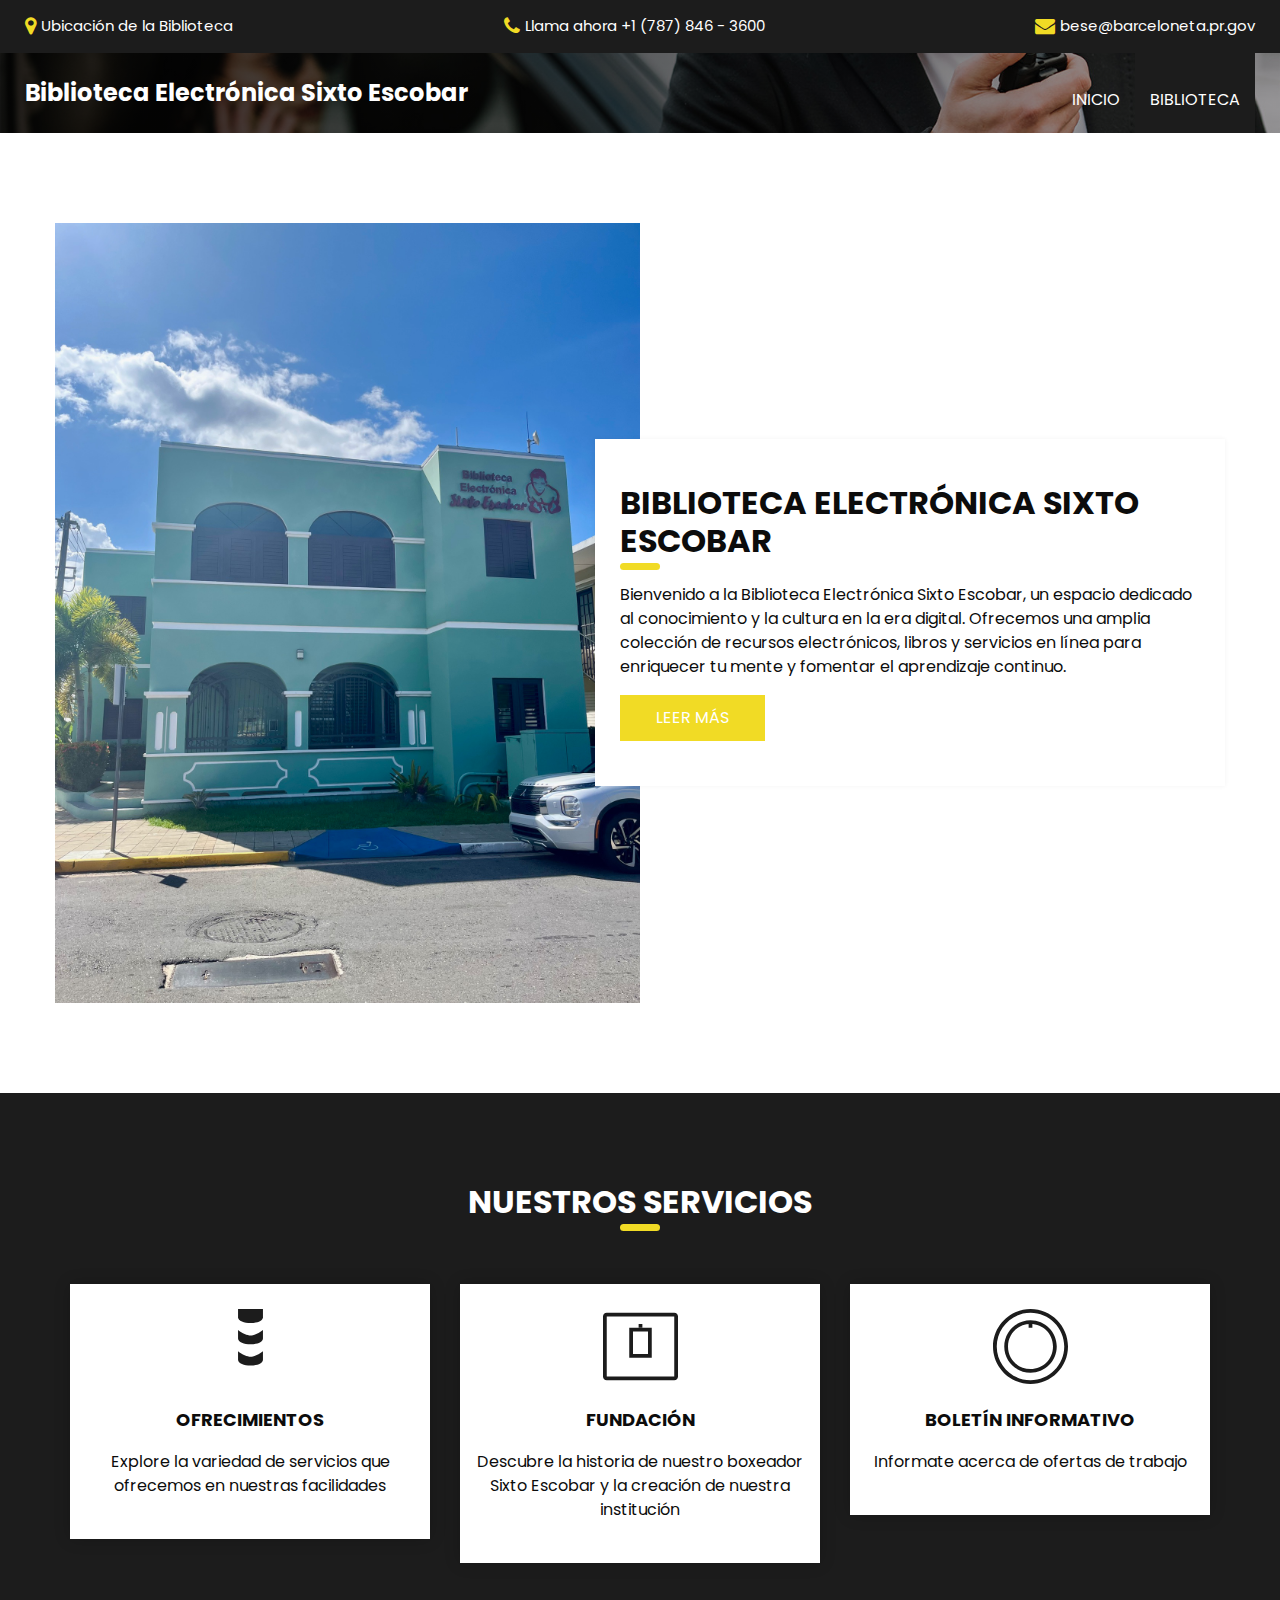
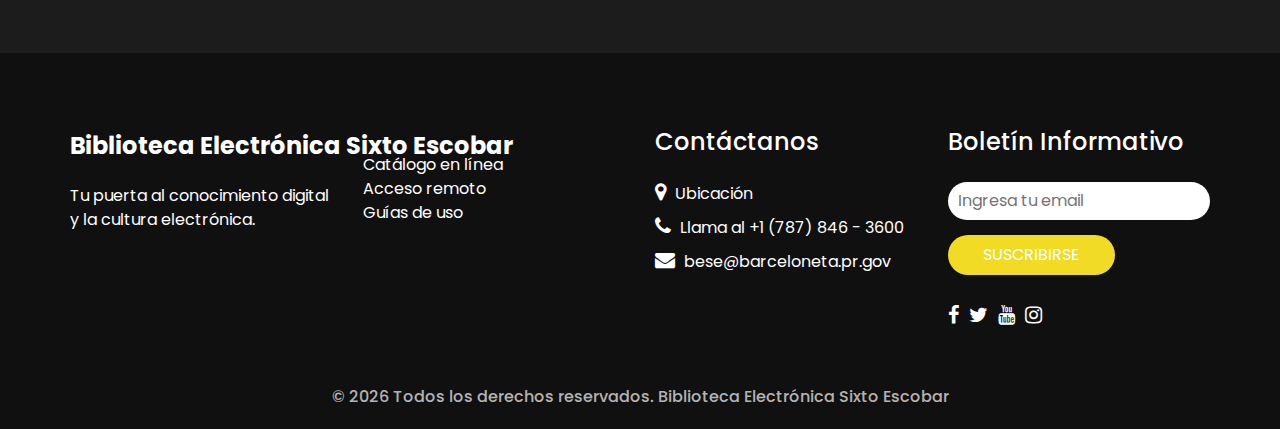
==== biblioteca.html @ 4c74518e "Add files via upload" ====
<!DOCTYPE html>
<html>

<head>
  <!-- Basic -->
  <meta charset="utf-8" />
  <meta http-equiv="X-UA-Compatible" content="IE=edge" />
  <!-- Mobile Metas -->
  <meta name="viewport" content="width=device-width, initial-scale=1, shrink-to-fit=no" />
  <!-- Site Metas -->
  <meta name="keywords" content="" />
  <meta name="description" content="" />
  <meta name="author" content="" />
  <link rel="shortcut icon" href="images/favicon.png" type="image/x-icon">

  <title>Biblioteca Electrónica Sixto Escobar</title>

  <!-- bootstrap core css -->
  <link rel="stylesheet" type="text/css" href="css/bootstrap.css" />

  <!-- fonts style -->
  <link href="https://fonts.googleapis.com/css?family=Open+Sans:400,700|Poppins:400,600,700&display=swap" rel="stylesheet" />

  <!-- Custom styles for this template -->
  <link href="css/style.css" rel="stylesheet" />
  <!-- responsive style -->
  <link href="css/responsive.css" rel="stylesheet" />
</head>


<body class="sub_page">
  <div class="hero_area">
    <!-- header section strats -->
    <div class="hero_bg_box">
      <div class="img-box">
        <img src="images/hero-bg.jpg" alt="">
      </div>
      <img src="images/hero-bg.png" alt="">
    </div>

    <header class="header_section">
      <div class="header_top">
        <div class="container-fluid">
          <div class="contact_link-container">
           
            <a href="#" data-toggle="modal" data-target="#locationModal" class="contact_link1">
              <i class="fa fa-map-marker" aria-hidden="true"></i>
              <span>
                Ubicación de la Biblioteca
              </span>
            </a>
            <a href="" class="contact_link2">
              <i class="fa fa-phone" aria-hidden="true"></i>
              <span>
               Llama ahora +1 (787) 846 - 3600
              </span>
            </a>
            <a href="" class="contact_link3">
              <i class="fa fa-envelope" aria-hidden="true"></i>
              <span>
                bese@barceloneta.pr.gov
              </span>
            </a>
          </div>
        </div>
      </div>
      <div class="header_bottom">
        <div class="container-fluid">
          <nav class="navbar navbar-expand-lg custom_nav-container">
            <a class="navbar-brand" href="index.html">
              <span>
                Biblioteca Electrónica Sixto Escobar
              </span>
            </a>
            <button class="navbar-toggler" type="button" data-toggle="collapse" data-target="#navbarSupportedContent" aria-controls="navbarSupportedContent" aria-expanded="false" aria-label="Toggle navigation">
              <span class=""></span>
            </button>

            <div class="collapse navbar-collapse ml-auto" id="navbarSupportedContent">
              <ul class="navbar-nav  ">
                <li class="nav-item">
                  <a class="nav-link" href="index.html">Inicio</a>
                </li>
                <li class="nav-item active">
                  <a class="nav-link" href="biblioteca.html">Biblioteca <span class="sr-only">(current)</span> </a>
                </li>

              </ul>
            </div>
          </nav>
        </div>
      </div>
    </header>
    <!-- end header section -->
  </div>

  <!-- biblioteca section -->
  <section class="about_section layout_padding">
    <div class="container">
      <div class="row">
        <div class="col-md-6 px-0">
          <div class="img_container">
            <div class="img-box">
              <img src="images/IMG_0980.jpeg" alt="" />
            </div>
          </div>
        </div>
        <div class="col-md-6 px-0">
          <div class="detail-box">
            <div class="heading_container ">
              <h2>
                Biblioteca Electrónica Sixto Escobar
              </h2>
            </div>
            <p>
              Bienvenido a la Biblioteca Electrónica Sixto Escobar, un espacio dedicado al conocimiento y la cultura en la era digital. Ofrecemos una amplia colección de recursos electrónicos, libros y servicios en línea para enriquecer tu mente y fomentar el aprendizaje continuo.
            </p>
            <div class="btn-box">
              <a href="">
                Leer Más
              </a>
            </div>
          </div>
        </div>
      </div>
    </div>
  </section>
  <!-- end biblioteca section -->

  <!-- service section -->
  <section class="service_section layout_padding">
    <div class="container">
      <div class="heading_container heading_center">
        <h2>
          Nuestros Servicios
        </h2>
      </div>
      <div class="row">
        <div class="col-md-4">
          <div class="box" data-toggle="modal" data-target="#ofrecimientosModal" style="cursor: pointer;">
            <div class="img-box">
              <svg enable-background="new 0 0 512 512" height="512" viewBox="0 0 512 512" width="512" xmlns="http://www.w3.org/2000/svg">
                <g>
                  <path d="m256 386c42.239 0 85-13.739 85-40v-57.456c-26.609 23.154-64.847 37.456-85 37.456s-58.391-14.302-85-37.456v57.456c0 26.261 42.761 40 85 40z" />
                  <path d="m256 241c42.239 0 85-13.739 85-40v-57.456c-26.609 23.154-64.847 37.456-85 37.456s-58.391-14.302-85-37.456v57.456c0 26.261 42.761 40 85 40z" />
                  <path d="m256 96c42.239 0 85-13.739 85-40v-56h-170v56c0 26.261 42.761 40 85 40z" />
                </g>
              </svg>
            </div>
            <div class="detail-box">
              <h6>
                Ofrecimientos
              </h6>
              <p>
                Explore la variedad de servicios que ofrecemos en nuestras facilidades
              </p>
            </div>
          </div>
        </div>
        <div class="col-md-4">
          <div class="box ">
            <div class="img-box">
              <svg version="1.1" xmlns="http://www.w3.org/2000/svg" xmlns:xlink="http://www.w3.org/1999/xlink" x="0px" y="0px" viewBox="0 0 512 512" style="enable-background:new 0 0 512 512;" xml:space="preserve">
                <g>
                  <g>
                    <path d="M332.8,332.8H179.2V128h153.6V332.8z M204.8,307.2h102.4V153.6H204.8V307.2z" />
                  </g>
                </g>
                <g>
                  <g>
                    <rect x="243.2" y="102.4" width="25.6" height="25.6" />
                  </g>
                </g>
                <g>
                  <g>
                    <path d="M486.4,25.6H25.6C11.46,25.6,0,37.06,0,51.2v409.6c0,14.14,11.46,25.6,25.6,25.6h460.8c14.14,0,25.6-11.46,25.6-25.6 V51.2C512,37.06,500.54,25.6,486.4,25.6z M486.4,460.8H25.6V51.2h460.8V460.8z" />
                  </g>
                </g>
              </svg>
            </div>
            <div class="detail-box">
              <h6>
                FUNDACIÓN
              </h6>
              <p>Descubre la historia de nuestro boxeador Sixto Escobar y la creación de nuestra institución
                
              </p>
            </div>
          </div>
        </div>
        <div class="col-md-4">
          <div class="box ">
            <div class="img-box">
              <svg version="1.1" xmlns="http://www.w3.org/2000/svg" xmlns:xlink="http://www.w3.org/1999/xlink" x="0px" y="0px" viewBox="0 0 512 512" style="enable-background:new 0 0 512 512;" xml:space="preserve">
                <g>
                  <g>
                    <path d="M256,0C114.842,0,0,114.842,0,256s114.842,256,256,256s256-114.842,256-256S397.158,0,256,0z M256,486.4 C129.26,486.4,25.6,382.74,25.6,256S129.26,25.6,256,25.6S486.4,129.26,486.4,256S382.74,486.4,256,486.4z" />
                  </g>
                </g>
                <g>
                  <g>
                    <path d="M256,76.8c-99.533,0-179.2,79.667-179.2,179.2S156.467,435.2,256,435.2S435.2,355.533,435.2,256 S355.533,76.8,256,76.8z M256,409.6c-86.682,0-153.6-66.918-153.6-153.6S169.318,102.4,256,102.4S409.6,169.318,409.6,256 S342.682,409.6,256,409.6z" />
                  </g>
                </g>
                <g>
                  <g>
                    <rect x="243.2" y="102.4" width="25.6" height="25.6" />
                  </g>
                </g>
              </svg>
            </div>
            <div class="detail-box">
              <h6>
                Boletín informativo
              </h6>
              <p>Informate acerca de ofertas de trabajo
                
              </p>
            </div>
          </div>
        </div>
      </div>
    </div>
  </section>
  <!-- end service section -->

  <!-- info section -->
  <section class="info_section ">
    <div class="container">
      <div class="row">
        <div class="col-md-3">
          <div class="info_logo">
            <a class="navbar-brand" href="index.html">
              <span>
                Biblioteca Electrónica Sixto Escobar
              </span>
            </a>
            <p>
              Tu puerta al conocimiento digital y la cultura electrónica.
            </p>
          </div>
        </div>
        <div class="col-md-3">
          <div class="info_links">
            <h5>
             
            </h5>
            <ul>
              <li>
                <a href="">
                  Catálogo en línea
                </a>
              </li>
              <li>
                <a href="">
                  Acceso remoto
                </a>
              </li>
              <li>
                <a href="">
                  Guías de uso
                </a>
              </li>
            </ul>
          </div>
        </div>
        <div class="col-md-3">
          <div class="info_info">
            <h5>
              Contáctanos
            </h5>
          </div>
          <div class="info_contact">
            <a href="" class="">
              <i class="fa fa-map-marker" aria-hidden="true"></i>
              <span>
                Ubicación
              </span>
            </a>
            <a href="" class="">
              <i class="fa fa-phone" aria-hidden="true"></i>
              <span>
                Llama al +1 (787) 846 - 3600
              </span>
            </a>
            <a href="" class="">
              <i class="fa fa-envelope" aria-hidden="true"></i>
              <span>
                bese@barceloneta.pr.gov
              </span>
            </a>
          </div>
        </div>
        <div class="col-md-3">
          <div class="info_form ">
            <h5>
              Boletín Informativo
            </h5>
            <form action="#">
              <input type="email" placeholder="Ingresa tu email">
              <button>
                Suscribirse
              </button>
            </form>
            <div class="social_box">
              <a href="">
                <i class="fa fa-facebook" aria-hidden="true"></i>
              </a>
              <a href="">
                <i class="fa fa-twitter" aria-hidden="true"></i>
              </a>
              <a href="">
                <i class="fa fa-youtube" aria-hidden="true"></i>
              </a>
              <a href="">
                <i class="fa fa-instagram" aria-hidden="true"></i>
              </a>
            </div>
          </div>
        </div>
      </div>
    </div>
  </section>

  <!-- end info_section -->

  <!-- footer section -->
  <footer class="container-fluid footer_section">
    <p>
      &copy; <span id="currentYear"></span> Todos los derechos reservados. Biblioteca Electrónica Sixto Escobar
    </p>
  </footer>
  <!-- footer section -->

  <script src="js/jquery-3.4.1.min.js"></script>
  <script src="js/bootstrap.js"></script>
  <script src="js/custom.js"></script>
  <!-- The rest of the code remains unchanged -->

<!-- Modal -->
<div class="modal fade" id="locationModal" tabindex="-1" role="dialog" aria-labelledby="locationModalLabel" aria-hidden="true">
  <div class="modal-dialog modal-lg" role="document">
    <div class="modal-content">
      <div class="modal-header">
        <h5 class="modal-title" id="locationModalLabel">Ubicación de la Biblioteca</h5>
        <button type="button" class="close" data-dismiss="modal" aria-label="Close">
          <span aria-hidden="true">&times;</span>
        </button>
      </div>
      <div class="modal-body">
        <iframe src="https://www.google.com/maps/embed?pb=!1m14!1m8!1m3!1d15138.545737639763!2d-66.5391439!3d18.4548093!3m2!1i1024!2i768!4f13.1!3m3!1m2!1s0x8c031f241c006097%3A0xcc1141ea74cc9d83!2sBiblioteca%20Electronica%20Sixto%20Escobar!5e0!3m2!1sen!2spr!4v1727911305655!5m2!1sen!2spr" width="600" height="450" style="border:0;" allowfullscreen="" loading="lazy" referrerpolicy="no-referrer-when-downgrade"></iframe>
      </div>
    </div>
  </div>
</div>

<!-- Ofrecimientos Modal -->
<div class="modal fade" id="ofrecimientosModal" tabindex="-1" role="dialog" aria-labelledby="ofrecimientosModalLabel" aria-hidden="true">
  <div class="modal-dialog modal-lg" role="document">
    <div class="modal-content">
      <div class="modal-header">
        <h5 class="modal-title" id="ofrecimientosModalLabel">Ofrecimientos</h5>
        <button type="button" class="close" data-dismiss="modal" aria-label="Close">
          <span aria-hidden="true">&times;</span>
        </button>
      </div>
      <div class="modal-body">
        <img src="images/Biblioteca Electronica 2024 (002).jpg" alt="Ofrecimientos" class="img-fluid">
      </div>
    </div>
  </div>
</div>


<script>
  $(document).ready(function() {
    // This ensures the modal can be opened
    $('#ofrecimientosModal').modal({
      show: false
    });
  });
</script>

</html>
---- css/style.css ----
@import url("font-awesome.min.css");
body {
  font-family: "Poppins", sans-serif;
  color: #0c0c0c;
  background-color: #ffffff;
  background-image: url("images/IMG_0980.jpeg");
}

.layout_padding {
  padding-top: 90px;
  padding-bottom: 90px;
}

.layout_padding2 {
  padding-top: 45px;
  padding-bottom: 45px;
}

.layout_padding2-top {
  padding-top: 45px;
}

.layout_padding2-bottom {
  padding-bottom: 45px;
}

.layout_padding-top {
  padding-top: 90px;
}

.layout_padding-bottom {
  padding-bottom: 90px;
}

.heading_container {
  display: -webkit-box;
  display: -ms-flexbox;
  display: flex;
  -webkit-box-orient: vertical;
  -webkit-box-direction: normal;
      -ms-flex-direction: column;
          flex-direction: column;
}

.heading_container h2 {
  position: relative;
  font-weight: bold;
  text-transform: uppercase;
  padding-bottom: 10px;
}

.heading_container h2::before {
  content: "";
  width: 40px;
  height: 7px;
  background-color: #f1db25;
  border-radius: 10px;
  position: absolute;
  bottom: 0;
  left: 0;
}

.heading_container.heading_center {
  -webkit-box-align: center;
      -ms-flex-align: center;
          align-items: center;
  text-align: center;
}

.heading_container.heading_center h2::before {
  left: 50%;
  -webkit-transform: translateX(-50%);
          transform: translateX(-50%);
}

/*header section*/
.hero_area {
    min-height: 100vh;
    display: -webkit-box;
    display: -ms-flexbox;
    display: flex;
    -webkit-box-orient: vertical;
    -webkit-box-direction: normal;
    -ms-flex-direction: column;
    flex-direction: column;
    position: relative;
    overflow: hidden; /* Add this line */
}

.hero_bg_box {
    position: absolute;
    top: 0;
    left: 0;
    width: 100%;
    height: 100%; /* Change from 105% to 100% */
    overflow: hidden;
    z-index: -1;
    display: -webkit-box;
    display: -ms-flexbox;
    display: flex;
    -webkit-box-pack: center;
    -ms-flex-pack: center;
    justify-content: center;
    -webkit-box-align: center; /* Add this line */
    -ms-flex-align: center; /* Add this line */
    align-items: center; /* Add this line */
}

.hero_bg_box .img-box {
    width: 100%;
    height: 100%;
}

.hero_bg_box .img-box img {
    width: 100%;
    height: 100%;
    object-fit: cover;
    object-position: center center; /* Add this line */
}


.hero_bg_box::before {
  content: "";
  position: absolute;
  top: 0;
  left: 0;
  width: 100%;
  height: 100%;
  background: -webkit-gradient(linear, left top, right top, from(rgba(0, 0, 0, 0.8)), to(rgba(0, 0, 0, 0.35)));
  background: linear-gradient(to right, rgba(0, 0, 0, 0.8), rgba(0, 0, 0, 0.35));
}

.sub_page .hero_area {
  min-height: auto;
}

.sub_page .custom_nav-container.navbar-expand-lg .navbar-nav .nav-item .nav-link {
  padding-bottom: 21px;
}

.hero_area.sub_pages {
  height: auto;
}

.header_section {
  padding: 0;
}

.header_section .container-fluid {
  padding-right: 25px;
  padding-left: 25px;
}

.header_section .nav_container {
  margin: 0 auto;
}

.header_top {
  background-color: #1c1c1c;
  padding: 15px 0;
}

.header_top .contact_link-container {
  display: -webkit-box;
  display: -ms-flexbox;
  display: flex;
  -webkit-box-pack: justify;
      -ms-flex-pack: justify;
          justify-content: space-between;
}

.header_top .contact_link-container a {
  display: -webkit-box;
  display: -ms-flexbox;
  display: flex;
  -webkit-box-align: center;
      -ms-flex-align: center;
          align-items: center;
  color: #ffffff;
  font-size: 15px;
}

.header_top .contact_link-container a i {
  font-size: 20px;
  color: #f1db25;
  margin-right: 5px;
}

#navbarSupportedContent {
  -webkit-box-pack: justify;
      -ms-flex-pack: justify;
          justify-content: space-between;
}

.custom_nav-container {
  z-index: 99999;
  padding: 0;
}

.custom_nav-container .navbar-nav {
  margin-left: auto;
}

.custom_nav-container .navbar-nav .nav-item .nav-link {
  padding: 0;
  padding: 35px 15px 10px 15px;
  color: #ffffff;
  text-align: center;
  text-transform: uppercase;
  -webkit-transition: all .2s;
  transition: all .2s;
}

.custom_nav-container .navbar-nav .nav-item:hover .nav-link, .custom_nav-container .navbar-nav .nav-item.active .nav-link {
  background-color: #1c1c1c;
}

a,
a:hover,
a:focus {
  text-decoration: none;
}

a:hover,
a:focus {
  color: initial;
}

.btn,
.btn:focus {
  outline: none !important;
  -webkit-box-shadow: none;
          box-shadow: none;
}

.navbar-brand {
  display: -webkit-box;
  display: -ms-flexbox;
  display: flex;
  -webkit-box-orient: vertical;
  -webkit-box-direction: normal;
      -ms-flex-direction: column;
          flex-direction: column;
  -webkit-box-align: center;
      -ms-flex-align: center;
          align-items: center;
}

.navbar-brand span {
  font-weight: bold;
  color: #ffffff;
  font-size: 24px;
}

.custom_nav-container .navbar-toggler {
  outline: none;
}

.custom_nav-container .navbar-toggler {
  padding: 0;
  width: 37px;
  height: 42px;
  -webkit-transition: all 0.3s;
  transition: all 0.3s;
}

.custom_nav-container .navbar-toggler span {
  display: block;
  width: 32px;
  height: 4px;
  background-color: #ffffff;
  border-radius: 15px;
  margin: 7px 0;
  -webkit-transition: all 0.3s;
  transition: all 0.3s;
  position: relative;
  transition: all 0.3s;
}

.custom_nav-container .navbar-toggler span::before, .custom_nav-container .navbar-toggler span::after {
  content: "";
  position: absolute;
  left: 0;
  height: 100%;
  width: 100%;
  background-color: #ffffff;
  border-radius: 15px;
  top: -10px;
  -webkit-transition: all 0.3s;
  transition: all 0.3s;
}

.custom_nav-container .navbar-toggler span::after {
  top: 10px;
}

.custom_nav-container .navbar-toggler[aria-expanded="true"] {
  -webkit-transform: rotate(360deg);
          transform: rotate(360deg);
}

.custom_nav-container .navbar-toggler[aria-expanded="true"] span {
  -webkit-transform: rotate(45deg);
          transform: rotate(45deg);
}

.custom_nav-container .navbar-toggler[aria-expanded="true"] span::before, .custom_nav-container .navbar-toggler[aria-expanded="true"] span::after {
  -webkit-transform: rotate(90deg);
          transform: rotate(90deg);
  top: 0;
}

/*end header section*/
/* slider section */
.slider_section {
  -webkit-box-flex: 1;
      -ms-flex: 1;
          flex: 1;
  display: -webkit-box;
  display: -ms-flexbox;
  display: flex;
  -webkit-box-orient: vertical;
  -webkit-box-direction: normal;
      -ms-flex-direction: column;
          flex-direction: column;
  -webkit-box-pack: center;
      -ms-flex-pack: center;
          justify-content: center;
  color: #ffffff;
}

.slider_section .row {
  -webkit-box-align: center;
      -ms-flex-align: center;
          align-items: center;
}

.slider_section .detail-box {
  width: 100%;
  margin: 0 auto;
}

.slider_section .detail-box h1 {
  text-transform: uppercase;
  font-size: 3rem;
  color: #ffffff;
  font-weight: 600;
}

.slider_section .detail-box h1 span {
  color: #f1db25;
}

.slider_section .detail-box p {
  margin-top: 25px;
}

.slider_section .detail-box .btn-box {
  display: -webkit-box;
  display: -ms-flexbox;
  display: flex;
  margin-top: 30px;
}

.slider_section .detail-box .btn-box a {
  width: 180px;
  text-align: center;
  margin: 5px;
}

.slider_section .detail-box .btn-box .btn-1 {
  display: inline-block;
  padding: 10px 35px;
  background-color: #ffffff;
  color: #000000;
  -webkit-transition: all 0.3s;
  transition: all 0.3s;
  border: 1px solid transparent;
}

.slider_section .detail-box .btn-box .btn-1:hover {
  background-color: transparent;
  border-color: #ffffff;
  color: #ffffff;
}

.slider_section .detail-box .btn-box .btn-2 {
  display: inline-block;
  padding: 10px 35px;
  background-color: #f1db25;
  color: #ffffff;
  -webkit-transition: all 0.3s;
  transition: all 0.3s;
  border: 1px solid transparent;
}

.slider_section .detail-box .btn-box .btn-2:hover {
  background-color: transparent;
  border-color: #f1db25;
  color: #f1db25;
}

.slider_section .img-box {
  display: -webkit-box;
  display: -ms-flexbox;
  display: flex;
}

.slider_section .img-box img {
  width: 100%;
}

.slider_section .idicator_container {
  position: relative;
}

.slider_section ol.carousel-indicators {
  margin: 0;
  bottom: -75px;
  -webkit-box-pack: end;
      -ms-flex-pack: end;
          justify-content: flex-end;
}

.slider_section ol.carousel-indicators li {
  width: 20px;
  height: 20px;
  border-radius: 100%;
  text-align: center;
  background-color: #f1db25;
  opacity: 1;
  border: none;
  margin: 0 4px;
}

.slider_section ol.carousel-indicators li.active {
  background-color: #ffffff;
}

.about_section .row {
  -webkit-box-align: center;
      -ms-flex-align: center;
          align-items: center;
}

.about_section .img_container .img-box img {
  width: 100%;
}

.about_section .detail-box {
  background-color: #ffffff;
  padding: 45px 25px;
  -webkit-box-shadow: 0 0 5px 0 rgba(0, 0, 0, 0.05);
          box-shadow: 0 0 5px 0 rgba(0, 0, 0, 0.05);
  position: relative;
  margin-left: -45px;
}

.about_section .detail-box p {
  margin-top: 5px;
}

.about_section .detail-box a {
  display: inline-block;
  padding: 10px 35px;
  background-color: #f1db25;
  color: #ffffff;
  -webkit-transition: all 0.3s;
  transition: all 0.3s;
  border: 1px solid transparent;
  text-transform: uppercase;
}

.about_section .detail-box a:hover {
  background-color: transparent;
  border-color: #f1db25;
  color: #f1db25;
}

.service_section {
  background-color: #1c1c1c;
}

.service_section .heading_container {
  color: #ffffff;
}

.service_section .box {
  background-color: #ffffff;
  padding: 25px 15px;
  text-align: center;
  -webkit-box-shadow: 0 0 15px 0 rgba(0, 0, 0, 0.2);
          box-shadow: 0 0 15px 0 rgba(0, 0, 0, 0.2);
  margin-top: 45px;
}

.service_section .box .img-box svg {
  width: 75px;
  height: auto;
  fill: #1c1c1c;
}

.service_section .box .detail-box {
  margin-top: 25px;
}

.service_section .box .detail-box h6 {
  font-size: 18px;
  font-weight: bold;
  text-transform: uppercase;
  margin-bottom: 20px;
}

.service_section .box .detail-box a {
  display: inline-block;
  padding: 8px 35px;
  background-color: #f1db25;
  color: #ffffff;
  -webkit-transition: all 0.3s;
  transition: all 0.3s;
  border: 1px solid transparent;
  margin-top: 10px;
}

.service_section .box .detail-box a:hover {
  background-color: transparent;
  border-color: #f1db25;
  color: #f1db25;
}

.client_section {
  text-align: center;
}

.client_section #carouselExampleControls {
  padding: 0 10%;
}

.client_section .box {
  display: -webkit-box;
  display: -ms-flexbox;
  display: flex;
  -webkit-box-orient: vertical;
  -webkit-box-direction: normal;
      -ms-flex-direction: column;
          flex-direction: column;
  -webkit-box-align: center;
      -ms-flex-align: center;
          align-items: center;
  margin-top: 45px;
}

.client_section .box .img-box {
  width: 145px;
}

.client_section .box .img-box img {
  width: 100%;
}

.client_section .box .detail-box {
  display: -webkit-box;
  display: -ms-flexbox;
  display: flex;
  -webkit-box-orient: vertical;
  -webkit-box-direction: normal;
      -ms-flex-direction: column;
          flex-direction: column;
  -webkit-box-align: center;
      -ms-flex-align: center;
          align-items: center;
  margin-top: 20px;
}

.client_section .box .detail-box h4 {
  font-weight: bold;
  font-size: 18px;
  padding: 0 10px;
  border-bottom: 1px solid #ffffff;
}

.client_section .box .detail-box p {
  margin-top: 10px;
}

.client_section .carousel_btn-box {
  display: -webkit-box;
  display: -ms-flexbox;
  display: flex;
  -webkit-box-pack: center;
      -ms-flex-pack: center;
          justify-content: center;
}

.client_section .carousel-control-prev,
.client_section .carousel-control-next {
  position: absolute;
  top: 50%;
  width: 45px;
  height: 45px;
  border: none;
  opacity: 1;
  background-color: #1c1c1c;
  color: #ffffff;
  border-radius: 100%;
  -webkit-transform: translateY(-50%);
          transform: translateY(-50%);
  font-size: 18px;
}

.client_section .carousel-control-prev:hover,
.client_section .carousel-control-next:hover {
  background-color: #f1db25;
}

.client_section .carousel-control-prev {
  left: 0;
}

.client_section .carousel-control-next {
  left: initial;
  right: 0;
}

/* contact section */
.contact_section {
  position: relative;
  color: #ffffff;
}

.contact_section .row {
  -webkit-box-align: center;
      -ms-flex-align: center;
          align-items: center;
}

.contact_section .contact_form-container {
  margin-top: 35px;
}

.contact_section .contact_form-container input {
  border: none;
  outline: none;
  color: #000000;
  height: 45px;
  width: 100%;
  margin: 15px 0;
  padding-left: 15px;
  background-color: #ffffff;
}

.contact_section .contact_form-container input::-webkit-input-placeholder {
  color: #000000;
  text-transform: uppercase;
}

.contact_section .contact_form-container input:-ms-input-placeholder {
  color: #000000;
  text-transform: uppercase;
}

.contact_section .contact_form-container input::-ms-input-placeholder {
  color: #000000;
  text-transform: uppercase;
}

.contact_section .contact_form-container input::placeholder {
  color: #000000;
  text-transform: uppercase;
}

.contact_section .contact_form-container input.message_input {
  height: 120px;
}

.contact_section .contact_form-container .btn-box {
  display: -webkit-box;
  display: -ms-flexbox;
  display: flex;
  -webkit-box-pack: center;
      -ms-flex-pack: center;
          justify-content: center;
  margin-top: 25px;
}

.contact_section .contact_form-container button {
  display: inline-block;
  padding: 10px 60px;
  background-color: #f1db25;
  color: #ffffff;
  -webkit-transition: all 0.3s;
  transition: all 0.3s;
  border: 1px solid transparent;
  text-transform: uppercase;
  font-weight: bold;
}

.contact_section .contact_form-container button:hover {
  background-color: transparent;
  border-color: #f1db25;
  color: #f1db25;
}

.contact_bg_box {
  position: absolute;
  top: 0;
  left: 0;
  width: 100%;
  height: 100%;
  overflow: hidden;
  z-index: -1;
  display: -webkit-box;
  display: -ms-flexbox;
  display: flex;
  -webkit-box-pack: center;
      -ms-flex-pack: center;
          justify-content: center;
  -webkit-box-align: center;
      -ms-flex-align: center;
          align-items: center;
}

.contact_bg_box .img-box {
  width: 100%;
}

.contact_bg_box .img-box img {
  min-width: 100%;
  min-height: 100%;
}

.contact_bg_box::before {
  content: "";
  position: absolute;
  top: 0;
  left: 0;
  width: 100%;
  height: 100%;
  background: -webkit-gradient(linear, left top, right top, from(rgba(0, 0, 0, 0.7)), to(rgba(0, 0, 0, 0.35)));
  background: linear-gradient(to right, rgba(0, 0, 0, 0.7), rgba(0, 0, 0, 0.35));
}

/* end contact section */
.team_section .box {
  display: -webkit-box;
  display: -ms-flexbox;
  display: flex;
  -webkit-box-orient: vertical;
  -webkit-box-direction: normal;
      -ms-flex-direction: column;
          flex-direction: column;
  overflow: hidden;
  margin-top: 45px;
  position: relative;
}

.team_section .box .img-box {
  width: 100%;
}

.team_section .box .img-box img {
  width: 100%;
}

.team_section .box .detail-box {
  position: absolute;
  width: 100%;
  color: #ffffff;
  padding: 25px 15px;
  text-align: center;
  bottom: 0;
  background-color: rgba(28, 28, 28, 0.75);
}

.team_section .btn-box {
  display: -webkit-box;
  display: -ms-flexbox;
  display: flex;
  -webkit-box-pack: center;
      -ms-flex-pack: center;
          justify-content: center;
  margin-top: 45px;
}

.team_section .btn-box a {
  display: inline-block;
  padding: 10px 45px;
  background-color: #f1db25;
  color: #ffffff;
  -webkit-transition: all 0.3s;
  transition: all 0.3s;
  border: 1px solid transparent;
}

.team_section .btn-box a:hover {
  background-color: transparent;
  border-color: #f1db25;
  color: #f1db25;
}

.info_section {
  background-color: #101010;
  color: #ffffff;
  padding: 75px 0 10px 0;
}

.info_section .row > div {
  margin-bottom: 25px;
}

.info_section h5 {
  margin-bottom: 25px;
  font-size: 24px;
}

.info_section .info_logo {
  display: -webkit-box;
  display: -ms-flexbox;
  display: flex;
  -webkit-box-orient: vertical;
  -webkit-box-direction: normal;
      -ms-flex-direction: column;
          flex-direction: column;
  -webkit-box-align: start;
      -ms-flex-align: start;
          align-items: flex-start;
}

.info_section .info_logo .navbar-brand {
  padding: 0;
  margin-bottom: 20px;
}

.info_section .info_logo .navbar-brand span {
  font-size: 24px;
  color: #ffffff;
}

.info_section .info_links ul {
  padding: 0;
}

.info_section .info_links ul li {
  list-style-type: none;
}

.info_section .info_links ul li a {
  color: #ffffff;
}

.info_section .info_contact {
  display: -webkit-box;
  display: -ms-flexbox;
  display: flex;
  -webkit-box-orient: vertical;
  -webkit-box-direction: normal;
      -ms-flex-direction: column;
          flex-direction: column;
}

.info_section .info_contact a {
  color: #ffffff;
  margin-bottom: 10px;
}

.info_section .info_contact a i {
  font-size: 20px;
  margin-right: 5px;
}

.info_section .info_form form input {
  outline: none;
  border: none;
  width: 100%;
  padding: 7px 10px;
  border-radius: 30px;
}

.info_section .info_form form button {
  padding: 8px 35px;
  outline: none;
  border: none;
  color: #ffffff;
  background: #f1db25;
  border-radius: 30px;
  margin-top: 15px;
  text-transform: uppercase;
}

.info_section .info_form .social_box {
  margin-top: 25px;
  width: 100%;
  display: -webkit-box;
  display: -ms-flexbox;
  display: flex;
}

.info_section .info_form .social_box a {
  margin-right: 10px;
  color: #ffffff;
  font-size: 20px;
}

/* footer section*/
.footer_section {
  font-weight: 500;
  display: -webkit-box;
  display: -ms-flexbox;
  display: flex;
  -webkit-box-pack: center;
      -ms-flex-pack: center;
          justify-content: center;
  padding: 20px;
  background-color: #101010;
}

.footer_section p {
  color: rgba(254, 254, 255, 0.7);
  margin: 0;
  text-align: center;
}

.footer_section a {
  color: rgba(254, 254, 255, 0.7);
}

/* end footer section*/
/*# sourceMappingURL=style.css.map */
---- css/responsive.css ----
@media (max-width: 1120px) {}

@media (max-width: 992px) {
  .hero_area {
    min-height: auto;
  }

  .navbar-nav {
    align-items: center;
  }

  .custom_nav-container .navbar-toggler {
    margin-bottom: 15px;
  }

  .custom_nav-container.navbar-expand-lg .navbar-nav .nav-item .nav-link {
    padding: 10px 25px;
    margin: 5px 0;
  }

  .custom_nav-container.navbar-expand-lg .form-inline {
    justify-content: center;
  }

  .custom_nav-container.navbar-expand-lg {
    padding-top: 10px;
    align-items: center;
  }

  .slider_section {
    padding: 45px 0 150px 0;
  }

  .sub_page .custom_nav-container.navbar-expand-lg .navbar-nav .nav-item .nav-link {
    padding-bottom: 15px;
  }
}

@media (max-width: 768px) {
  .slider_section ol.carousel-indicators {
    justify-content: center;
  }

  .slider_section {
    text-align: center;
  }

  .slider_section .img-box {
    margin-top: 35px;
  }

  .slider_section .detail-box .btn-box {
    justify-content: center;
    flex-wrap: wrap;
  }

  .about_section .heading_container {
    margin-bottom: 0;
  }

  .about_section .row {
    flex-direction: column-reverse;
  }

  .about_section .detail-box {
    margin-left: 0;
    width: 100%;
    box-shadow: 0 0 5px 0 rgba(0, 0, 0, 0.15);
  }

  .service_section .service_container {
    flex-wrap: wrap;
  }

  .client_section .carousel_btn-box {
    margin-top: 25px;
  }

  .client_section .carousel-control-prev,
  .client_section .carousel-control-next {
    position: unset;
    transform: none;
    margin: 0 2.5px;
  }

  .info_section .row .col-md-3 {

    display: flex;
    flex-direction: column;
    align-items: center;
    text-align: center;

  }

  .info_section .info_logo {
    align-items: center;
  }

  .info_section .info_form .social_box {
    justify-content: center;
  }

  .info_section .info_form .social_box a {
    margin: 0 5px;
  }
}

@media (max-width: 576px) {
  .header_top a span {
    display: none;
  }

  .slider_section .detail-box h1 {
    font-size: 2.5rem;
    line-height: 55px;
  }
}

@media (max-width: 480px) {}

@media (max-width: 420px) {}

@media (max-width: 376px) {}

@media (min-width: 1200px) {
  .container {
    max-width: 1170px;
  }
}

@media (max-width: 768px) {
  .header_top {
    display: block !important;
  }

  .contact_link-container {
    display: flex !important;
    flex-wrap: wrap;
    justify-content: center;
  }

  .contact_link1,
  .contact_link2,
  .contact_link3 {
    font-size: 12px;
    padding: 5px;
    white-space: nowrap;
    overflow: hidden;
    text-overflow: ellipsis;
    max-width: 100%;
  }

  .contact_link1 span,
  .contact_link2 span,
  .contact_link3 span {
    display: inline !important;
  }
}

@media (max-width: 576px) {
  .contact_link1,
  .contact_link2,
  .contact_link3 {
    font-size: 10px;
    padding: 3px;
  }
}
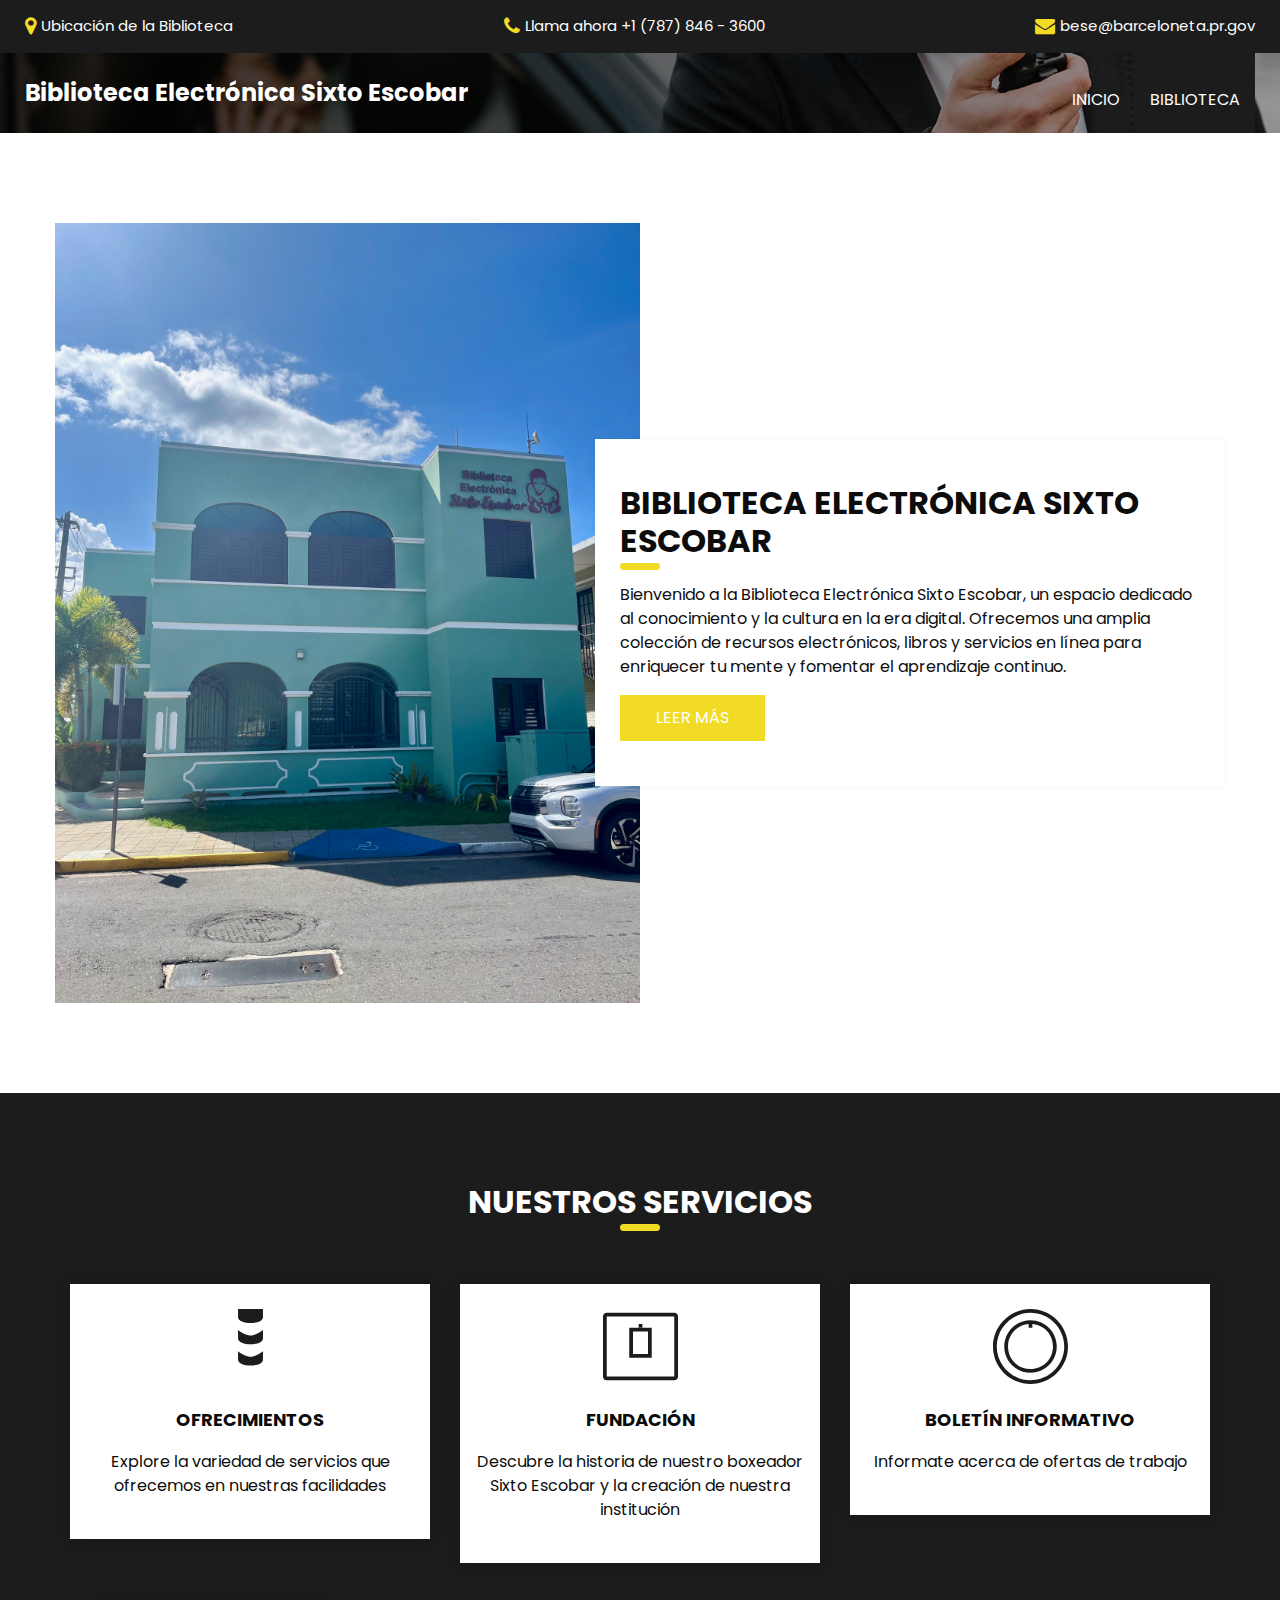
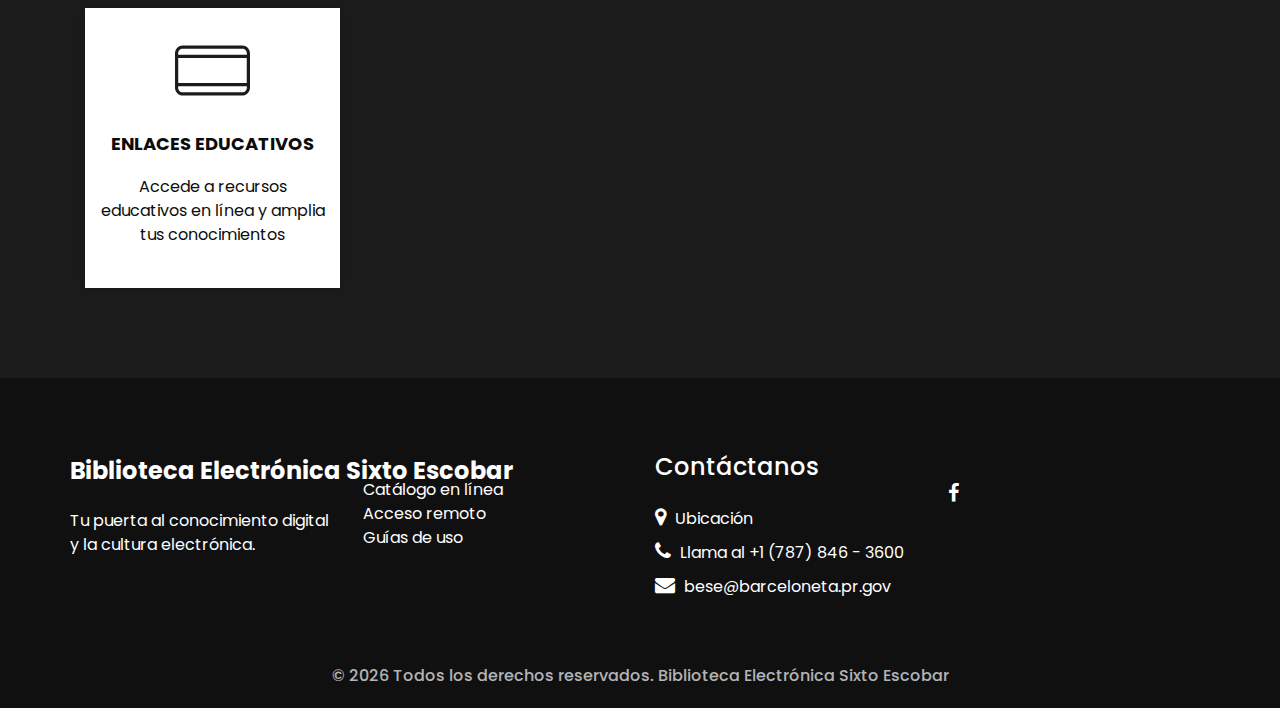
==== commit 0b3467c4: "Add files via upload" ====
--- a/biblioteca.html
+++ b/biblioteca.html
@@ -188,6 +188,8 @@
             </div>
           </div>
         </div>
+
+        
         <div class="col-md-4">
           <div class="box ">
             <div class="img-box">
@@ -220,7 +222,38 @@
           </div>
         </div>
       </div>
-    </div>
+
+      <div class="col-md-6 col-lg-3">
+        <div class="box" data-toggle="modal" data-target="#enlacesEducativosModal" style="cursor: pointer;">
+          <div class="img-box">
+            <svg version="1.1" xmlns="http://www.w3.org/2000/svg" xmlns:xlink="http://www.w3.org/1999/xlink" x="0px" y="0px" viewBox="0 0 512 512" style="enable-background:new 0 0 512 512;" xml:space="preserve">
+              <g>
+                <path d="M458.667,85.333H53.333C23.936,85.333,0,109.269,0,138.667v234.667c0,29.397,23.936,53.333,53.333,53.333h405.333
+                  c29.397,0,53.333-23.936,53.333-53.333V138.667C512,109.269,488.064,85.333,458.667,85.333z M490.667,373.333
+                  c0,17.643-14.357,32-32,32H53.333c-17.643,0-32-14.357-32-32V138.667c0-17.643,14.357-32,32-32h405.333c17.643,0,32,14.357,32,32
+                  V373.333z"/>
+              </g>
+              <g>
+                <path d="M501.333,149.333H10.667C4.779,149.333,0,154.112,0,160v192c0,5.888,4.779,10.667,10.667,10.667h490.667
+                  c5.888,0,10.667-4.779,10.667-10.667V160C512,154.112,507.221,149.333,501.333,149.333z M490.667,341.333H21.333V170.667h469.333
+                  V341.333z"/>
+              </g>
+            </svg>
+          </div>
+          <div class="detail-box">
+            <h6>
+              Enlaces educativos
+            </h6>
+            <p>Accede a recursos educativos en línea y amplia tus conocimientos
+            </p>
+          </div>
+        </div>
+      </div>
+
+
+    </div>
+
+    
   </section>
   <!-- end service section -->
 
@@ -293,27 +326,12 @@
         </div>
         <div class="col-md-3">
           <div class="info_form ">
-            <h5>
-              Boletín Informativo
-            </h5>
-            <form action="#">
-              <input type="email" placeholder="Ingresa tu email">
-              <button>
-                Suscribirse
-              </button>
-            </form>
+           
             <div class="social_box">
               <a href="">
                 <i class="fa fa-facebook" aria-hidden="true"></i>
               </a>
-              <a href="">
-                <i class="fa fa-twitter" aria-hidden="true"></i>
-              </a>
-              <a href="">
-                <i class="fa fa-youtube" aria-hidden="true"></i>
-              </a>
-              <a href="">
-                <i class="fa fa-instagram" aria-hidden="true"></i>
+
               </a>
             </div>
           </div>
@@ -372,6 +390,44 @@
 </div>
 
 
+<div class="modal fade" id="enlacesEducativosModal" tabindex="-1" role="dialog" aria-labelledby="enlacesEducativosModalLabel" aria-hidden="true">
+  <div class="modal-dialog modal-lg" role="document">
+    <div class="modal-content">
+      <div class="modal-header">
+        <h5 class="modal-title" id="enlacesEducativosModalLabel">Enlaces Educativos</h5>
+        <button type="button" class="close" data-dismiss="modal" aria-label="Close">
+          <span aria-hidden="true">&times;</span>
+        </button>
+      </div>
+      <div class="modal-body">
+        <h6>Mapas de Puerto Rico</h6>
+        <ul>
+          <li><a href="https://es-do.topographic-map.com/map-9mbt6/Puerto-Rico/?center=18.281%2C-66.60324&zoom=10" target="_blank">Mapa topográfico de Puerto Rico</a></li>
+          <li><a href="https://www.geoisla.com/mapas/" target="_blank">Colección de mapas históricos de Puerto Rico</a></li>
+          <li><a href="https://www.recursosaguapuertorico.com/geolog-a-de-pr.html?no_redirect=true" target="_blank">Mapas geológicos de Puerto Rico</a></li>
+        </ul>
+        
+        <h6>Recursos Educativos</h6>
+        <ul>
+          <li><a href="https://upr.contentdm.oclc.org/" target="_blank">Biblioteca Virtual de Puerto Rico</a></li>
+          <li><a href="https://enciclopediapr.org/" target="_blank">Enciclopedia de Puerto Rico</a></li>
+          <li><a href="https://de.pr.gov/programa-educativo-individualizado/" target="_blank">Programas Educativos de WIPR</a></li>
+        </ul>
+        
+        <h6>Instituciones Culturales</h6>
+        <ul>
+          <li><a href="https://www.icp.pr.gov/" target="_blank">Instituto de Cultura Puertorriqueña</a></li>
+          <li><a href="https://www.mapr.org/" target="_blank">Museo de Arte de Puerto Rico</a></li>
+          <li><a href="https://www.museolasamericas.org/" target="_blank">Museo de Historia de Puerto Rico</a></li>
+        </ul>
+      </div>
+      <div class="modal-footer">
+        <button type="button" class="btn btn-secondary" data-dismiss="modal">Cerrar</button>
+      </div>
+    </div>
+  </div>
+</div>
+
 <script>
   $(document).ready(function() {
     // This ensures the modal can be opened
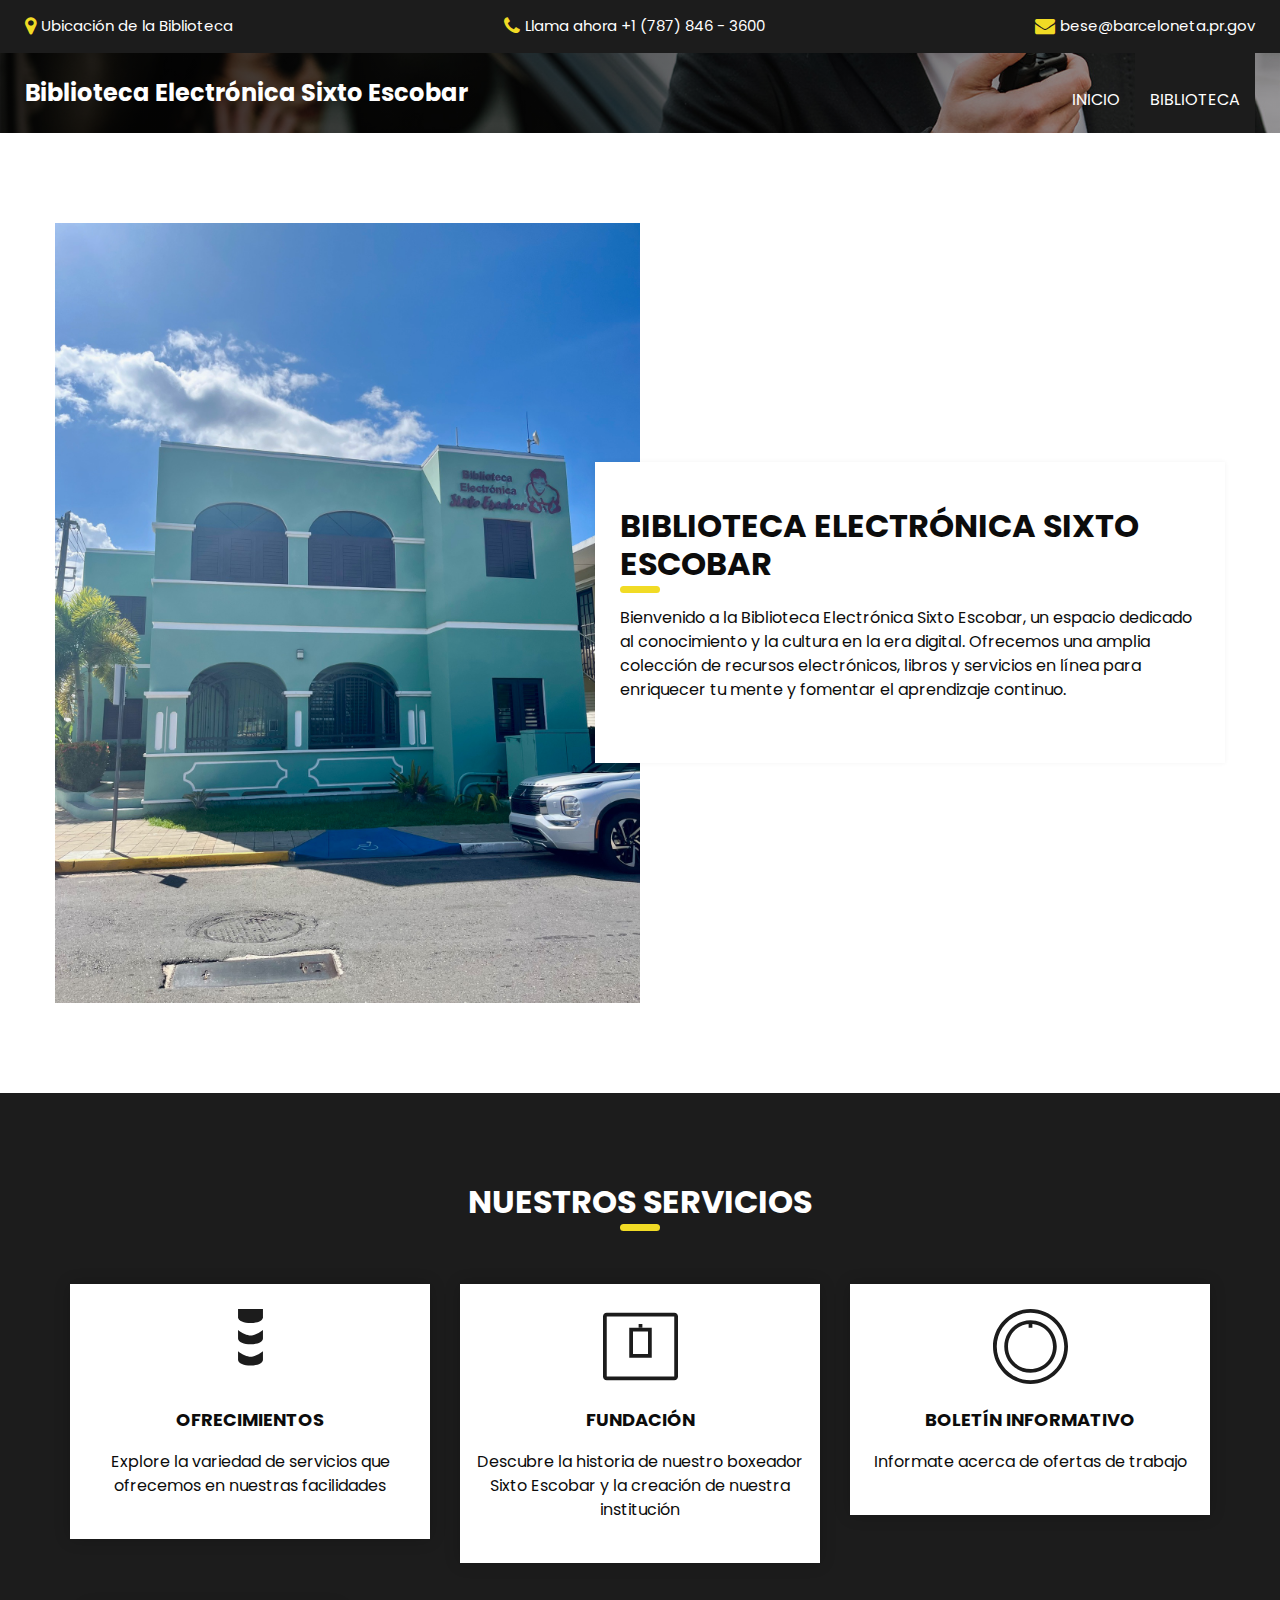
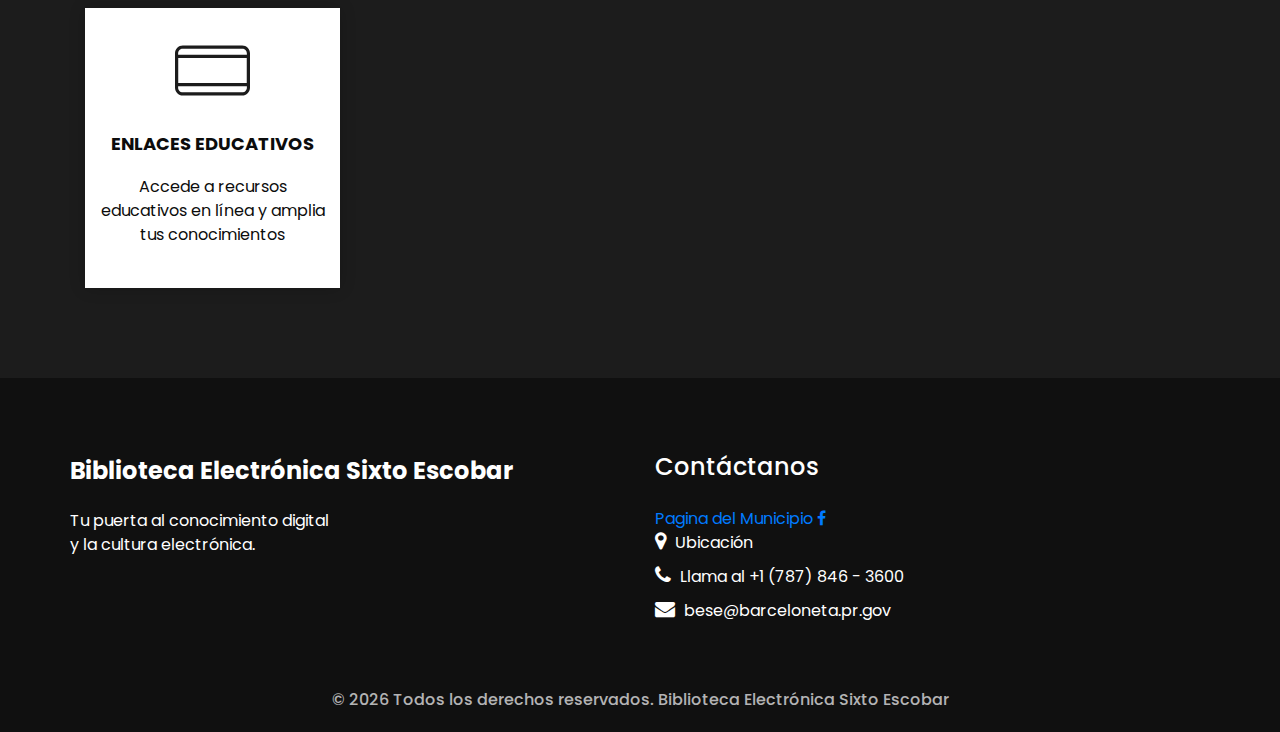
==== commit 4b7e3877: "Add files via upload" ====
--- a/biblioteca.html
+++ b/biblioteca.html
@@ -115,11 +115,7 @@
             <p>
               Bienvenido a la Biblioteca Electrónica Sixto Escobar, un espacio dedicado al conocimiento y la cultura en la era digital. Ofrecemos una amplia colección de recursos electrónicos, libros y servicios en línea para enriquecer tu mente y fomentar el aprendizaje continuo.
             </p>
-            <div class="btn-box">
-              <a href="">
-                Leer Más
-              </a>
-            </div>
+       
           </div>
         </div>
       </div>
@@ -278,30 +274,26 @@
             <h5>
              
             </h5>
-            <ul>
-              <li>
-                <a href="">
-                  Catálogo en línea
-                </a>
-              </li>
-              <li>
-                <a href="">
-                  Acceso remoto
-                </a>
-              </li>
-              <li>
-                <a href="">
-                  Guías de uso
-                </a>
-              </li>
-            </ul>
+           
           </div>
         </div>
         <div class="col-md-3">
           <div class="info_info">
+
+            
+
+            
             <h5>
               Contáctanos
             </h5>
+          </div>
+
+          <div class="social_box">
+            <a href="https://www.facebook.com/municipiodebarceloneta/?locale=es_LA"> Pagina del Municipio
+              <i class="fa fa-facebook" aria-hidden="true"></i>
+            </a>
+
+            </a>
           </div>
           <div class="info_contact">
             <a href="" class="">
@@ -328,10 +320,7 @@
           <div class="info_form ">
            
             <div class="social_box">
-              <a href="">
-                <i class="fa fa-facebook" aria-hidden="true"></i>
-              </a>
-
+             
               </a>
             </div>
           </div>
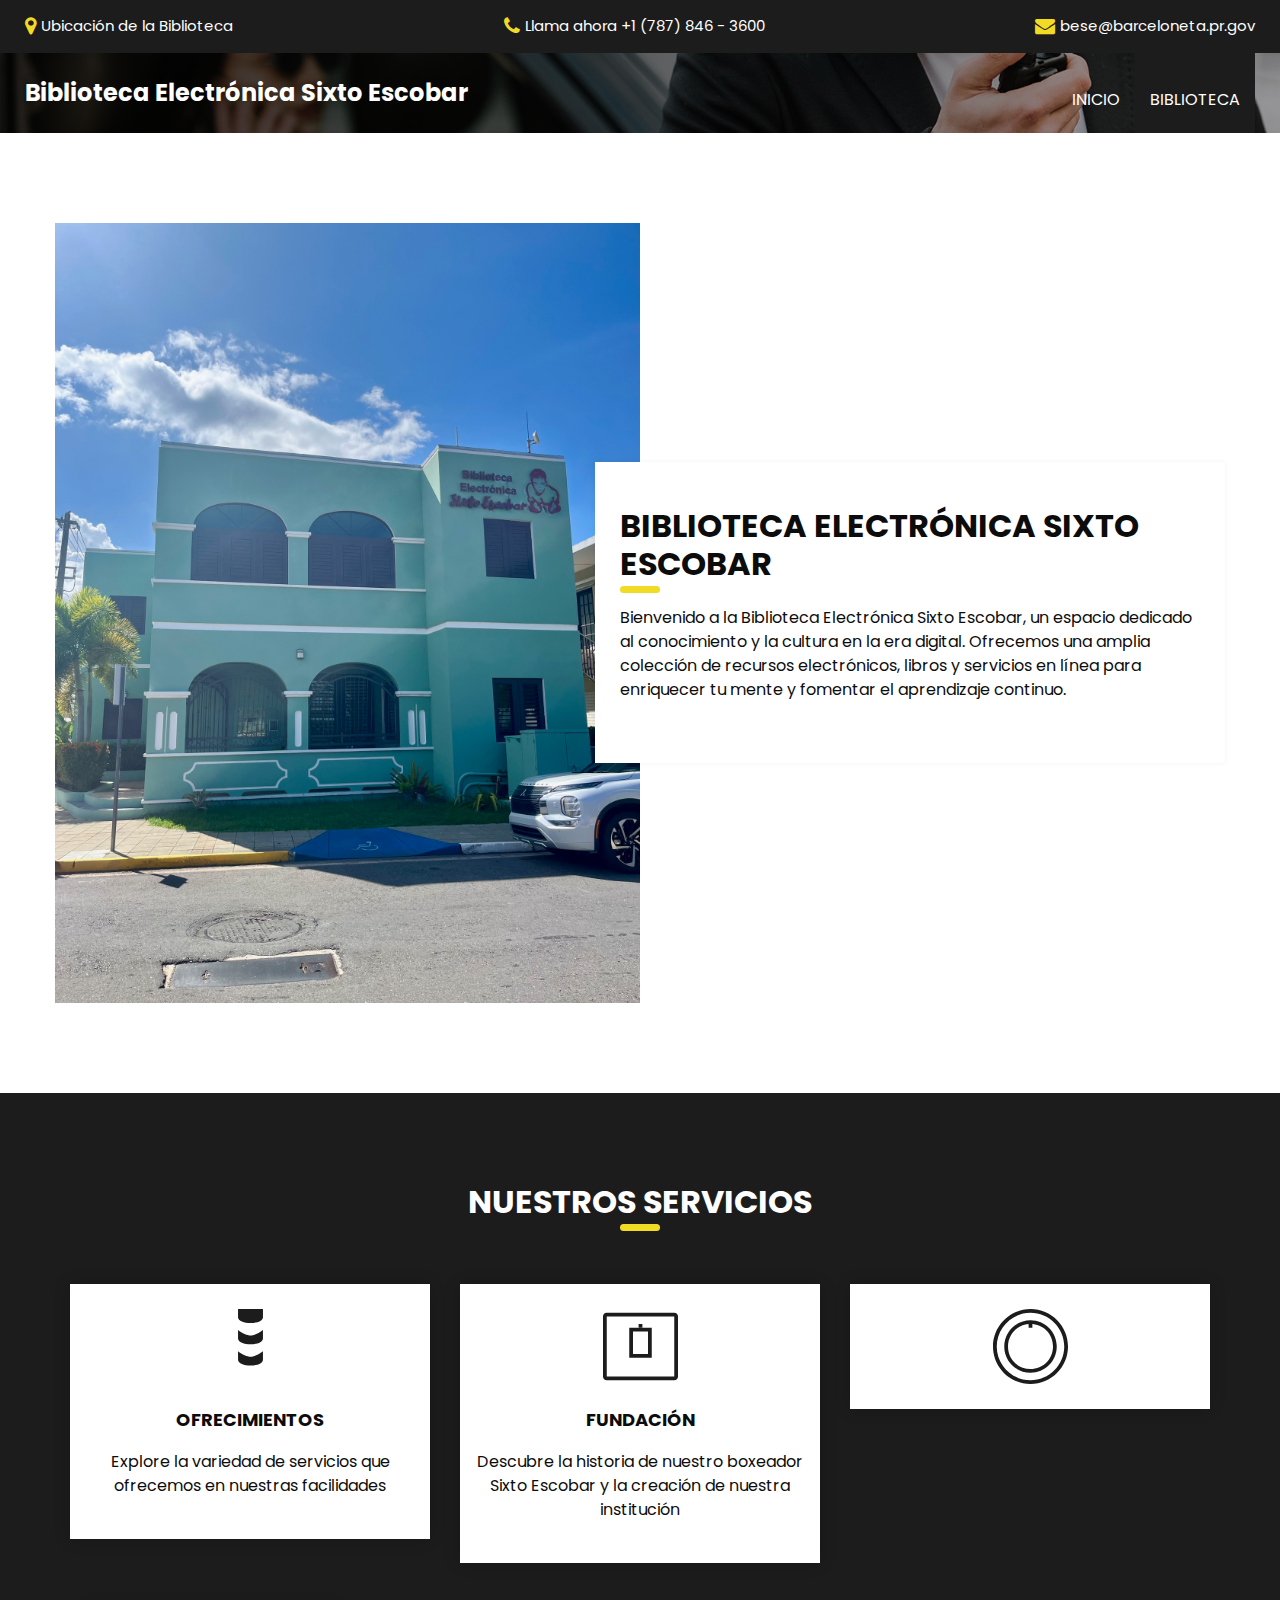
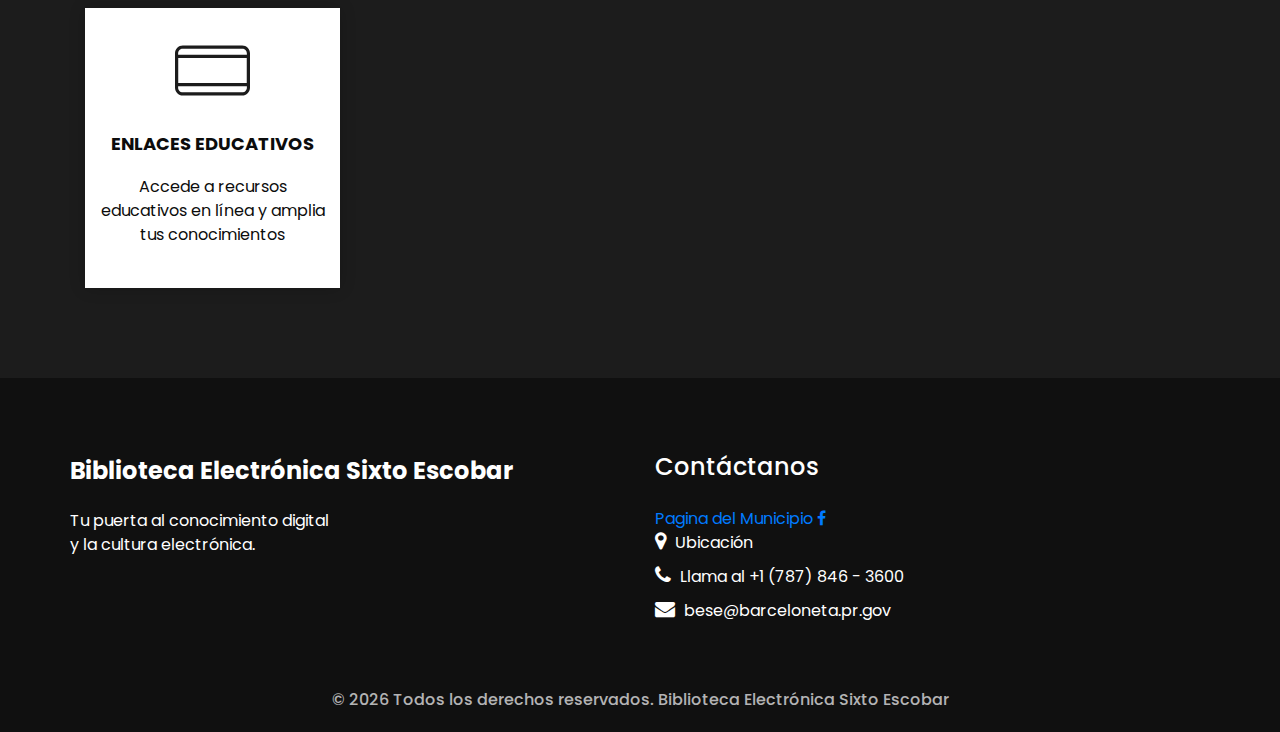
==== commit 5f6be09c: "Add files via upload" ====
--- a/biblioteca.html
+++ b/biblioteca.html
@@ -207,14 +207,7 @@
                 </g>
               </svg>
             </div>
-            <div class="detail-box">
-              <h6>
-                Boletín informativo
-              </h6>
-              <p>Informate acerca de ofertas de trabajo
-                
-              </p>
-            </div>
+      
           </div>
         </div>
       </div>
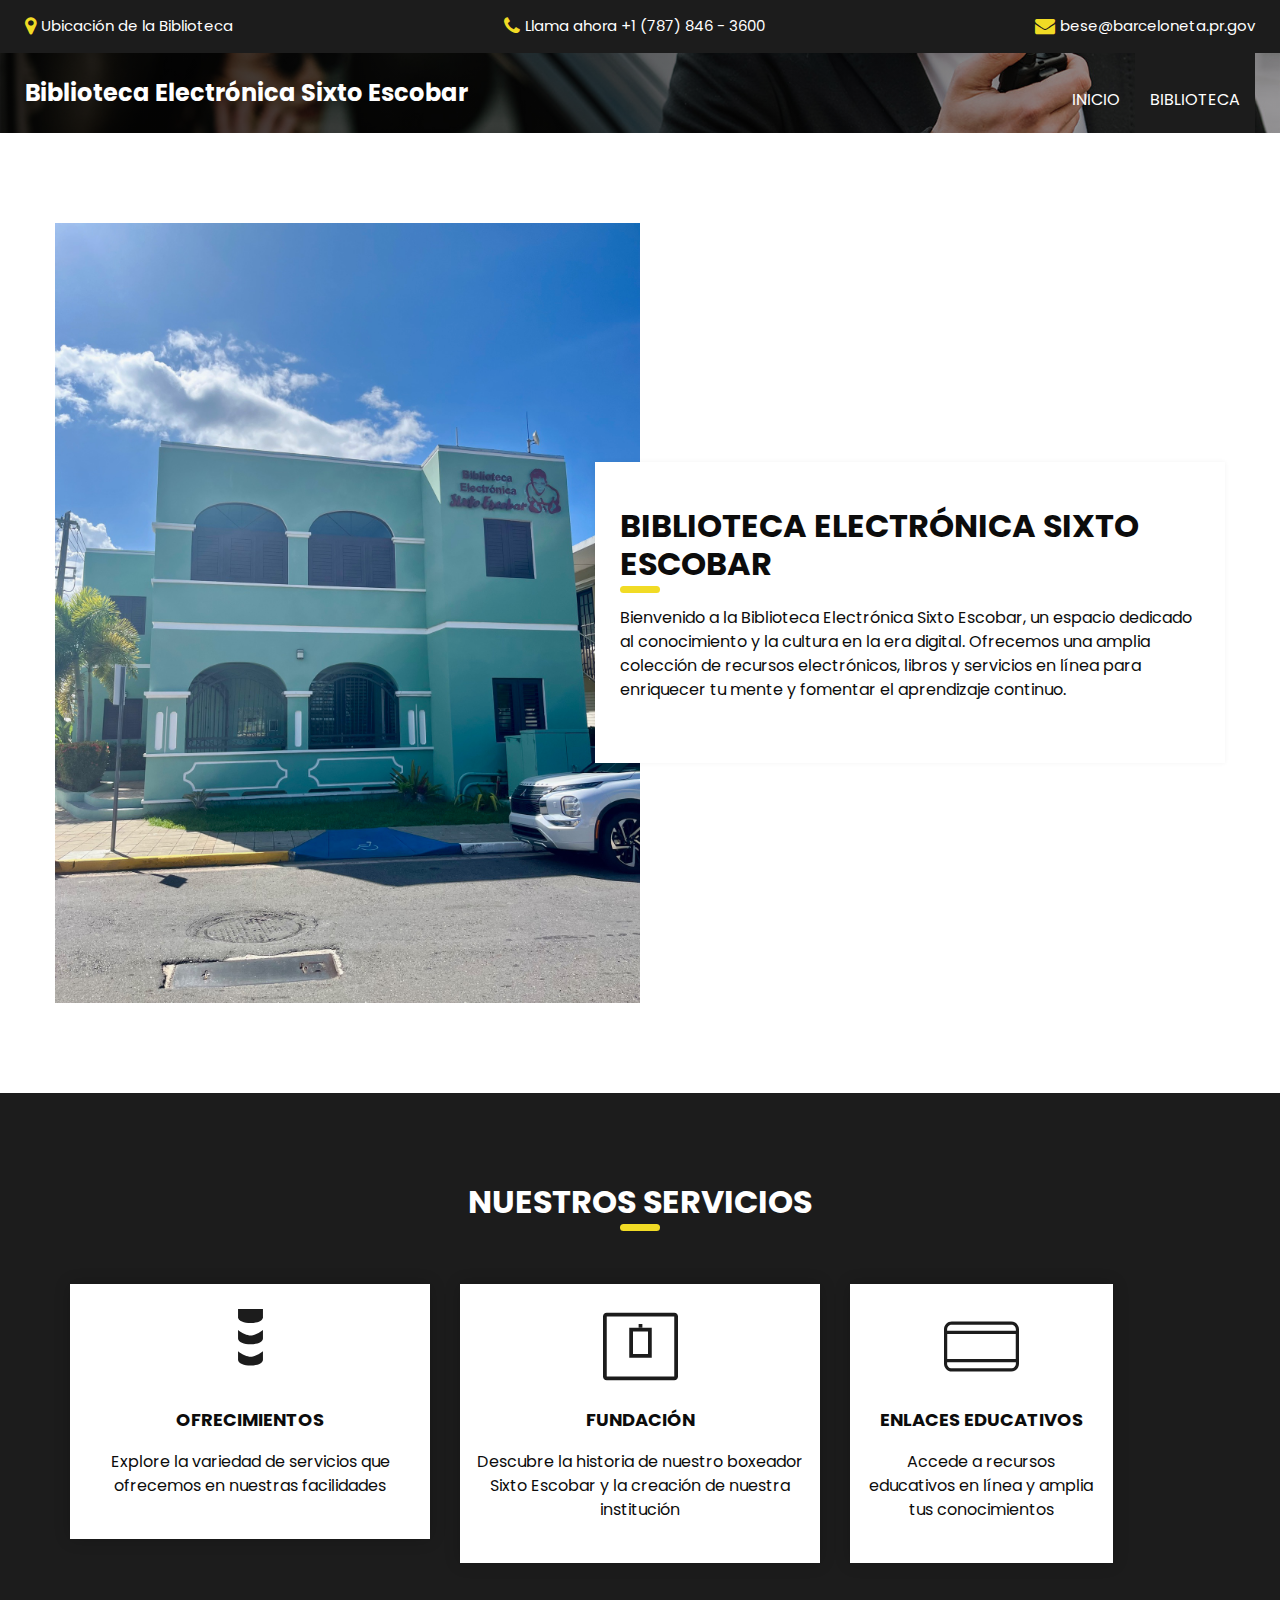
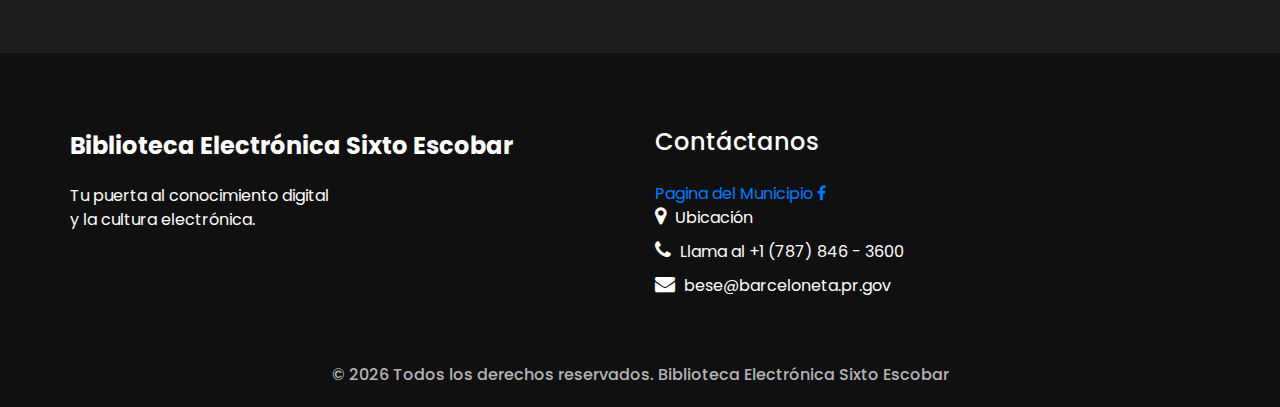
==== commit 64288b74: "Add files via upload" ====
--- a/biblioteca.html
+++ b/biblioteca.html
@@ -186,31 +186,7 @@
         </div>
 
         
-        <div class="col-md-4">
-          <div class="box ">
-            <div class="img-box">
-              <svg version="1.1" xmlns="http://www.w3.org/2000/svg" xmlns:xlink="http://www.w3.org/1999/xlink" x="0px" y="0px" viewBox="0 0 512 512" style="enable-background:new 0 0 512 512;" xml:space="preserve">
-                <g>
-                  <g>
-                    <path d="M256,0C114.842,0,0,114.842,0,256s114.842,256,256,256s256-114.842,256-256S397.158,0,256,0z M256,486.4 C129.26,486.4,25.6,382.74,25.6,256S129.26,25.6,256,25.6S486.4,129.26,486.4,256S382.74,486.4,256,486.4z" />
-                  </g>
-                </g>
-                <g>
-                  <g>
-                    <path d="M256,76.8c-99.533,0-179.2,79.667-179.2,179.2S156.467,435.2,256,435.2S435.2,355.533,435.2,256 S355.533,76.8,256,76.8z M256,409.6c-86.682,0-153.6-66.918-153.6-153.6S169.318,102.4,256,102.4S409.6,169.318,409.6,256 S342.682,409.6,256,409.6z" />
-                  </g>
-                </g>
-                <g>
-                  <g>
-                    <rect x="243.2" y="102.4" width="25.6" height="25.6" />
-                  </g>
-                </g>
-              </svg>
-            </div>
-      
-          </div>
-        </div>
-      </div>
+   
 
       <div class="col-md-6 col-lg-3">
         <div class="box" data-toggle="modal" data-target="#enlacesEducativosModal" style="cursor: pointer;">
